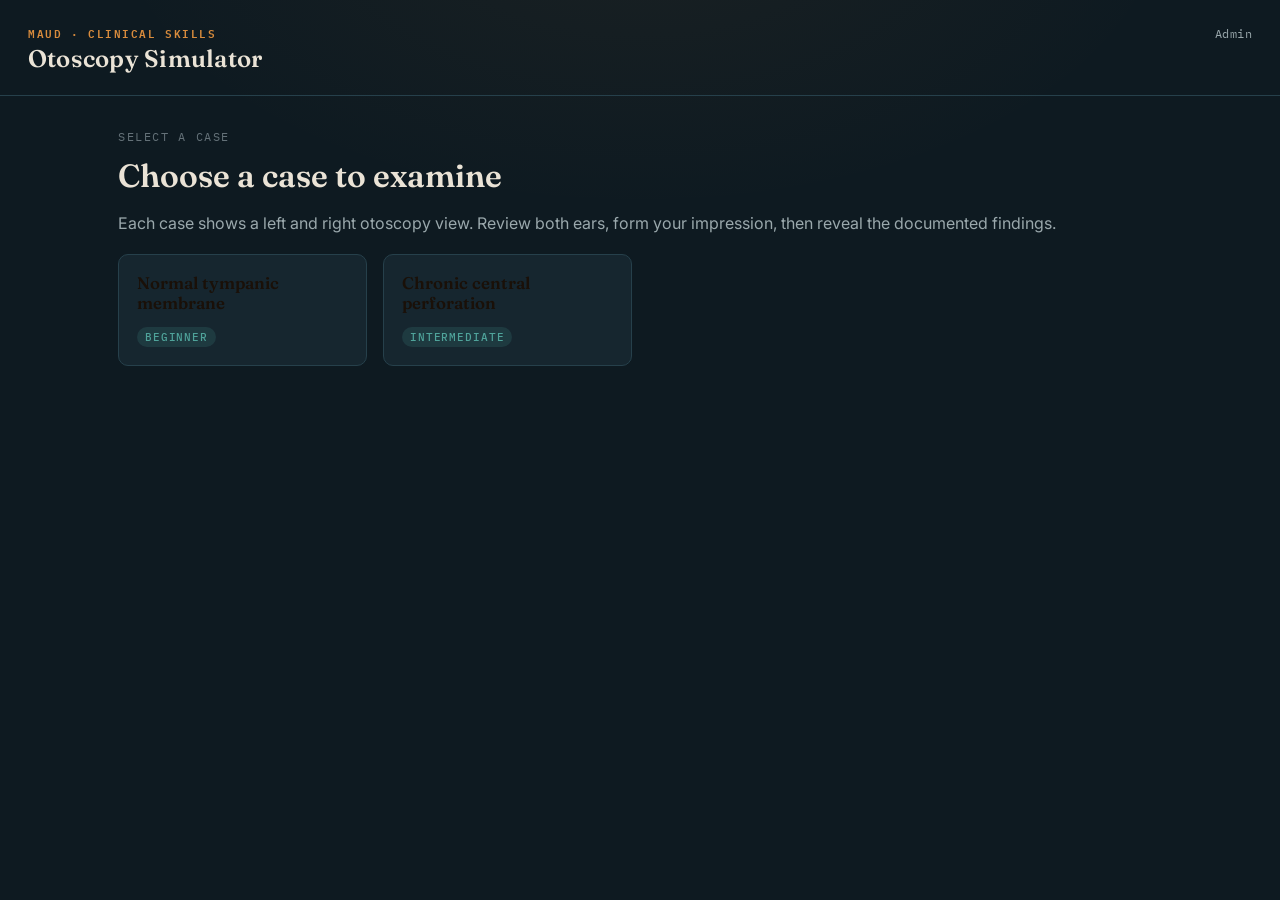
==== index.html @ 801e3e43 "Initial commit of otoscopy project Co-Authored-By: Claude Sonnet 5 <noreply@anthropic.com>" ====
<!DOCTYPE html>
<html lang="en">
<head>
  <meta charset="UTF-8" />
  <meta name="viewport" content="width=device-width, initial-scale=1.0" />
  <title>Otoscopy Simulator</title>
  <link rel="stylesheet" href="css/style.css" />
</head>
<body>
  <div class="topbar">
    <div class="brand">
      <span class="brand-eyebrow">MAud &middot; Clinical Skills</span>
      Otoscopy Simulator
    </div>
    <nav>
      <a href="admin.html">Admin</a>
    </nav>
  </div>

  <div class="page">

    <!-- Case picker -->
    <section id="picker-view">
      <p class="section-label">Select a case</p>
      <h1>Choose a case to examine</h1>
      <p>Each case shows a left and right otoscopy view. Review both ears, form your impression, then reveal the documented findings.</p>
      <div class="case-grid" id="case-grid"></div>
    </section>

    <!-- Case view -->
    <section id="case-view" class="hidden">
      <p class="section-label">Case</p>
      <h1 id="case-title"></h1>
      <p id="case-description"></p>

      <div class="scope-pair">
        <div class="scope-unit">
          <div class="scope-ear-label">Left ear</div>
          <div class="scope-frame">
            <img id="left-img" alt="Left ear otoscopy view" />
          </div>
        </div>
        <div class="scope-unit">
          <div class="scope-ear-label">Right ear</div>
          <div class="scope-frame">
            <img id="right-img" alt="Right ear otoscopy view" />
          </div>
        </div>
      </div>

      <button id="reveal-btn" class="reveal-btn">Reveal findings</button>

      <div id="findings" class="findings hidden">
        <h2>Findings</h2>
        <p id="findings-text"></p>
      </div>

      <div class="share-box">
        <input id="share-url" type="text" readonly />
        <button id="copy-share-btn" class="secondary">Copy link</button>
      </div>
      <div class="status-line ok" id="share-status"></div>

      <p style="margin-top: 28px;"><a href="index.html">&larr; Back to case list</a></p>
    </section>

  </div>

  <script src="js/api.js"></script>
  <script src="js/viewer.js"></script>
</body>
</html>
---- css/style.css ----
/* =========================================================
   Otoscopy Simulator — design tokens
   Palette: dim exam-room navy + otoscope-light amber
   Display: Fraunces (case titles) / Body: Inter / Utility: IBM Plex Mono (tags, ids)
   Signature element: circular "scope view" frame with light-ring vignette,
   used for both the case viewer and the library thumbnails.
   ========================================================= */

@import url('https://fonts.googleapis.com/css2?family=Fraunces:opsz,wght@9..144,400;9..144,600&family=Inter:wght@400;500;600&family=IBM+Plex+Mono:wght@400;500&display=swap');

:root {
  --bg-deep: #0e1a21;
  --bg-panel: #16262f;
  --bg-panel-raised: #1c2f39;
  --line: #26404b;

  --amber: #d98c3d;
  --amber-dim: #8c5a24;
  --amber-soft: rgba(217, 140, 61, 0.16);

  --teal: #4fa39a;
  --teal-soft: rgba(79, 163, 154, 0.16);

  --path: #c4553d;
  --path-soft: rgba(196, 85, 61, 0.16);

  --text: #eae3d6;
  --text-dim: #9aa8ac;
  --text-faint: #647178;

  --radius: 10px;
  --font-display: 'Fraunces', serif;
  --font-body: 'Inter', system-ui, sans-serif;
  --font-mono: 'IBM Plex Mono', monospace;
}

* { box-sizing: border-box; }
.hidden { display: none !important; }

html, body {
  margin: 0;
  padding: 0;
  background: var(--bg-deep);
  color: var(--text);
  font-family: var(--font-body);
  min-height: 100vh;
}

body {
  background-image:
    radial-gradient(ellipse 900px 500px at 50% -10%, rgba(217,140,61,0.06), transparent 60%);
}

a { color: var(--amber); }

/* ---------- top bar ---------- */
.topbar {
  display: flex;
  align-items: baseline;
  justify-content: space-between;
  padding: 22px 28px;
  border-bottom: 1px solid var(--line);
}

.brand {
  font-family: var(--font-display);
  font-weight: 600;
  font-size: 1.5rem;
  letter-spacing: 0.01em;
}

.brand-eyebrow {
  font-family: var(--font-mono);
  font-size: 0.7rem;
  text-transform: uppercase;
  letter-spacing: 0.14em;
  color: var(--amber);
  display: block;
  margin-bottom: 2px;
}

.topbar nav a {
  font-family: var(--font-mono);
  font-size: 0.78rem;
  text-decoration: none;
  color: var(--text-dim);
  margin-left: 20px;
  letter-spacing: 0.03em;
}
.topbar nav a:hover { color: var(--amber); }

/* ---------- layout ---------- */
.page {
  max-width: 1100px;
  margin: 0 auto;
  padding: 32px 28px 80px;
}

.section-label {
  font-family: var(--font-mono);
  font-size: 0.72rem;
  text-transform: uppercase;
  letter-spacing: 0.14em;
  color: var(--text-faint);
  margin: 0 0 10px;
}

h1, h2, h3 {
  font-family: var(--font-display);
  font-weight: 600;
  margin: 0 0 8px;
}

h1 { font-size: 2rem; }
h2 { font-size: 1.4rem; }

p { color: var(--text-dim); line-height: 1.55; }

/* ---------- case picker ---------- */
.case-grid {
  display: grid;
  grid-template-columns: repeat(auto-fill, minmax(240px, 1fr));
  gap: 16px;
  margin-top: 18px;
}

.case-card {
  background: var(--bg-panel);
  border: 1px solid var(--line);
  border-radius: var(--radius);
  padding: 18px;
  cursor: pointer;
  transition: border-color 0.15s ease, transform 0.15s ease;
  text-align: left;
}
.case-card:hover {
  border-color: var(--amber-dim);
  transform: translateY(-2px);
}
.case-card h3 { font-size: 1.05rem; margin-bottom: 6px; }
.case-card .diff {
  display: inline-block;
  font-family: var(--font-mono);
  font-size: 0.68rem;
  text-transform: uppercase;
  letter-spacing: 0.08em;
  color: var(--teal);
  background: var(--teal-soft);
  padding: 3px 8px;
  border-radius: 20px;
  margin-top: 8px;
}

/* ---------- scope view (signature element) ---------- */
.scope-pair {
  display: flex;
  gap: 40px;
  justify-content: center;
  flex-wrap: wrap;
  margin: 36px 0 12px;
}

.scope-unit { text-align: center; }

.scope-ear-label {
  font-family: var(--font-mono);
  font-size: 0.75rem;
  text-transform: uppercase;
  letter-spacing: 0.12em;
  color: var(--text-dim);
  margin-bottom: 12px;
}

.scope-frame {
  width: 280px;
  height: 280px;
  border-radius: 50%;
  position: relative;
  background: #000;
  box-shadow:
    0 0 0 2px var(--bg-deep),
    0 0 0 4px var(--amber-dim),
    0 0 40px 6px rgba(217, 140, 61, 0.18),
    inset 0 0 60px 10px rgba(0,0,0,0.85);
  overflow: hidden;
}

.scope-frame img {
  width: 100%;
  height: 100%;
  object-fit: cover;
  display: block;
}

.scope-frame::after {
  content: "";
  position: absolute;
  inset: 0;
  border-radius: 50%;
  box-shadow: inset 0 0 70px 20px rgba(0,0,0,0.9);
  pointer-events: none;
}

.scope-frame.thumb {
  width: 84px;
  height: 84px;
  cursor: pointer;
  box-shadow:
    0 0 0 2px var(--bg-deep),
    0 0 0 3px var(--amber-dim),
    inset 0 0 30px 6px rgba(0,0,0,0.85);
}
.scope-frame.thumb.selected {
  box-shadow:
    0 0 0 2px var(--bg-deep),
    0 0 0 3px var(--amber),
    0 0 16px 3px rgba(217,140,61,0.5),
    inset 0 0 30px 6px rgba(0,0,0,0.85);
}

/* ---------- findings panel ---------- */
.findings {
  background: var(--bg-panel);
  border: 1px solid var(--line);
  border-radius: var(--radius);
  padding: 20px 24px;
  margin-top: 28px;
  max-width: 680px;
  margin-left: auto;
  margin-right: auto;
}
.findings.hidden { display: none; }

.reveal-btn {
  display: block;
  margin: 24px auto 0;
}

/* ---------- buttons / forms ---------- */
button, .btn {
  font-family: var(--font-body);
  font-weight: 500;
  font-size: 0.9rem;
  background: var(--amber);
  color: #1a1008;
  border: none;
  padding: 10px 18px;
  border-radius: 8px;
  cursor: pointer;
  transition: filter 0.15s ease;
}
button:hover, .btn:hover { filter: brightness(1.08); }
button.secondary {
  background: transparent;
  color: var(--text);
  border: 1px solid var(--line);
}
button.secondary:hover { border-color: var(--amber-dim); }
button:disabled { opacity: 0.5; cursor: not-allowed; }

input[type="text"], input[type="password"], input[type="file"], textarea, select {
  font-family: var(--font-body);
  background: var(--bg-panel-raised);
  border: 1px solid var(--line);
  color: var(--text);
  padding: 9px 12px;
  border-radius: 8px;
  width: 100%;
  font-size: 0.9rem;
}
textarea { resize: vertical; min-height: 70px; }
label {
  font-family: var(--font-mono);
  font-size: 0.72rem;
  text-transform: uppercase;
  letter-spacing: 0.08em;
  color: var(--text-faint);
  display: block;
  margin: 16px 0 6px;
}
label:first-child { margin-top: 0; }

/* ---------- tags ---------- */
.tag-chip {
  display: inline-flex;
  align-items: center;
  gap: 4px;
  font-family: var(--font-mono);
  font-size: 0.72rem;
  background: var(--teal-soft);
  color: var(--teal);
  padding: 4px 10px;
  border-radius: 20px;
  margin: 3px 4px 3px 0;
  cursor: pointer;
  border: 1px solid transparent;
  user-select: none;
}
.tag-chip::before { content: "#"; opacity: 0.7; }
.tag-chip.active {
  background: var(--amber-soft);
  color: var(--amber);
  border-color: var(--amber-dim);
}
.tag-chip.path { background: var(--path-soft); color: var(--path); }

/* ---------- admin ---------- */
.admin-panel {
  background: var(--bg-panel);
  border: 1px solid var(--line);
  border-radius: var(--radius);
  padding: 24px;
  margin-top: 20px;
}

.gate {
  max-width: 360px;
  margin: 80px auto;
  text-align: center;
}

.two-col {
  display: grid;
  grid-template-columns: 1fr 1fr;
  gap: 28px;
}
@media (max-width: 720px) {
  .two-col { grid-template-columns: 1fr; }
  .scope-frame { width: 220px; height: 220px; }
}

.library-picker {
  display: flex;
  flex-wrap: wrap;
  gap: 12px;
  margin-top: 12px;
  max-height: 300px;
  overflow-y: auto;
  padding: 10px;
  background: var(--bg-deep);
  border-radius: 8px;
  border: 1px solid var(--line);
}
.library-picker-empty {
  color: var(--text-faint);
  font-size: 0.85rem;
  padding: 20px;
}

.upload-toggle {
  display: flex;
  gap: 8px;
  margin-bottom: 10px;
}
.upload-toggle button { flex: 1; background: var(--bg-panel-raised); color: var(--text-dim); }
.upload-toggle button.active { background: var(--amber); color: #1a1008; }

.share-box {
  display: flex;
  gap: 8px;
  margin-top: 10px;
}
.share-box input { flex: 1; }

.status-line {
  font-family: var(--font-mono);
  font-size: 0.8rem;
  margin-top: 12px;
  min-height: 1.2em;
}
.status-line.ok { color: var(--teal); }
.status-line.err { color: var(--path); }

.case-list-admin {
  margin-top: 20px;
}
.case-row {
  display: flex;
  justify-content: space-between;
  align-items: center;
  padding: 12px 4px;
  border-bottom: 1px solid var(--line);
  font-size: 0.9rem;
}
.case-row .id { font-family: var(--font-mono); color: var(--text-faint); font-size: 0.75rem; }
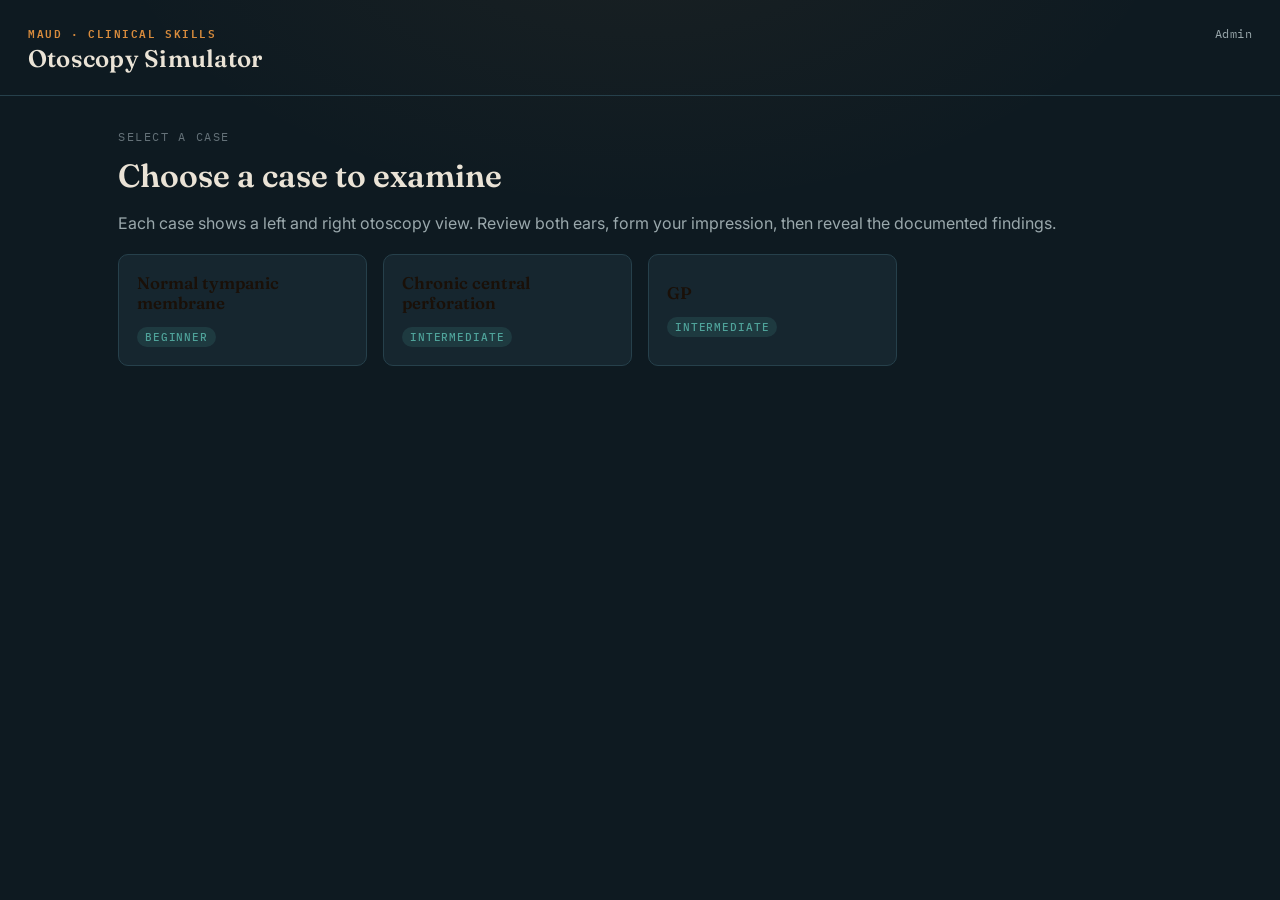
==== commit 474d77db: "Fix stale case cache, optional findings, ear orientation, admin edit/delete - Cache-bust data file f" ====
--- a/index.html
+++ b/index.html
@@ -35,15 +35,15 @@
 
       <div class="scope-pair">
         <div class="scope-unit">
+          <div class="scope-ear-label">Right ear</div>
+          <div class="scope-frame">
+            <img id="right-img" alt="Right ear otoscopy view" />
+          </div>
+        </div>
+        <div class="scope-unit">
           <div class="scope-ear-label">Left ear</div>
           <div class="scope-frame">
             <img id="left-img" alt="Left ear otoscopy view" />
-          </div>
-        </div>
-        <div class="scope-unit">
-          <div class="scope-ear-label">Right ear</div>
-          <div class="scope-frame">
-            <img id="right-img" alt="Right ear otoscopy view" />
           </div>
         </div>
       </div>
--- a/css/style.css
+++ b/css/style.css
@@ -383,3 +383,24 @@
   font-size: 0.9rem;
 }
 .case-row .id { font-family: var(--font-mono); color: var(--text-faint); font-size: 0.75rem; }
+.case-row-actions { display: flex; gap: 8px; }
+.case-row-actions button { font-size: 0.8rem; padding: 6px 10px; }
+
+.library-manage-item {
+  display: flex;
+  flex-direction: column;
+  align-items: center;
+  gap: 6px;
+}
+.library-manage-item .tags {
+  font-family: var(--font-mono);
+  color: var(--text-faint);
+  font-size: 0.7rem;
+  max-width: 84px;
+  text-align: center;
+  overflow-wrap: break-word;
+}
+.library-manage-item button.delete-btn {
+  font-size: 0.75rem;
+  padding: 4px 8px;
+}
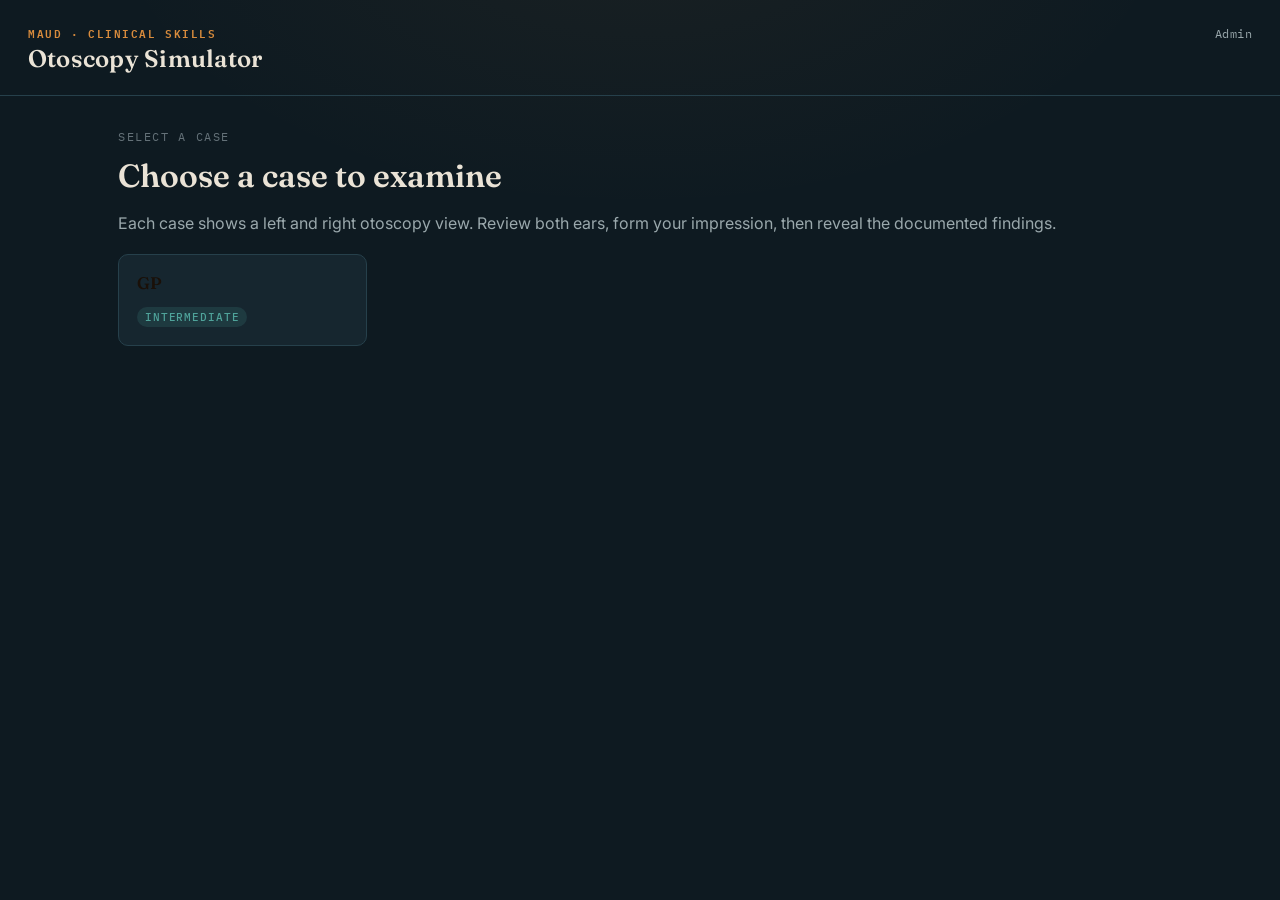
==== commit 43c4ca61: "Auto-recover from stale admin password, version JS assets - On a 401 from the Worker, clear the stal" ====
--- a/index.html
+++ b/index.html
@@ -66,7 +66,8 @@
 
   </div>
 
-  <script src="js/api.js"></script>
-  <script src="js/viewer.js"></script>
+  <!-- bump ?v= on js/ changes — GitHub Pages' CDN caches these independent of the browser -->
+  <script src="js/api.js?v=2"></script>
+  <script src="js/viewer.js?v=2"></script>
 </body>
 </html>
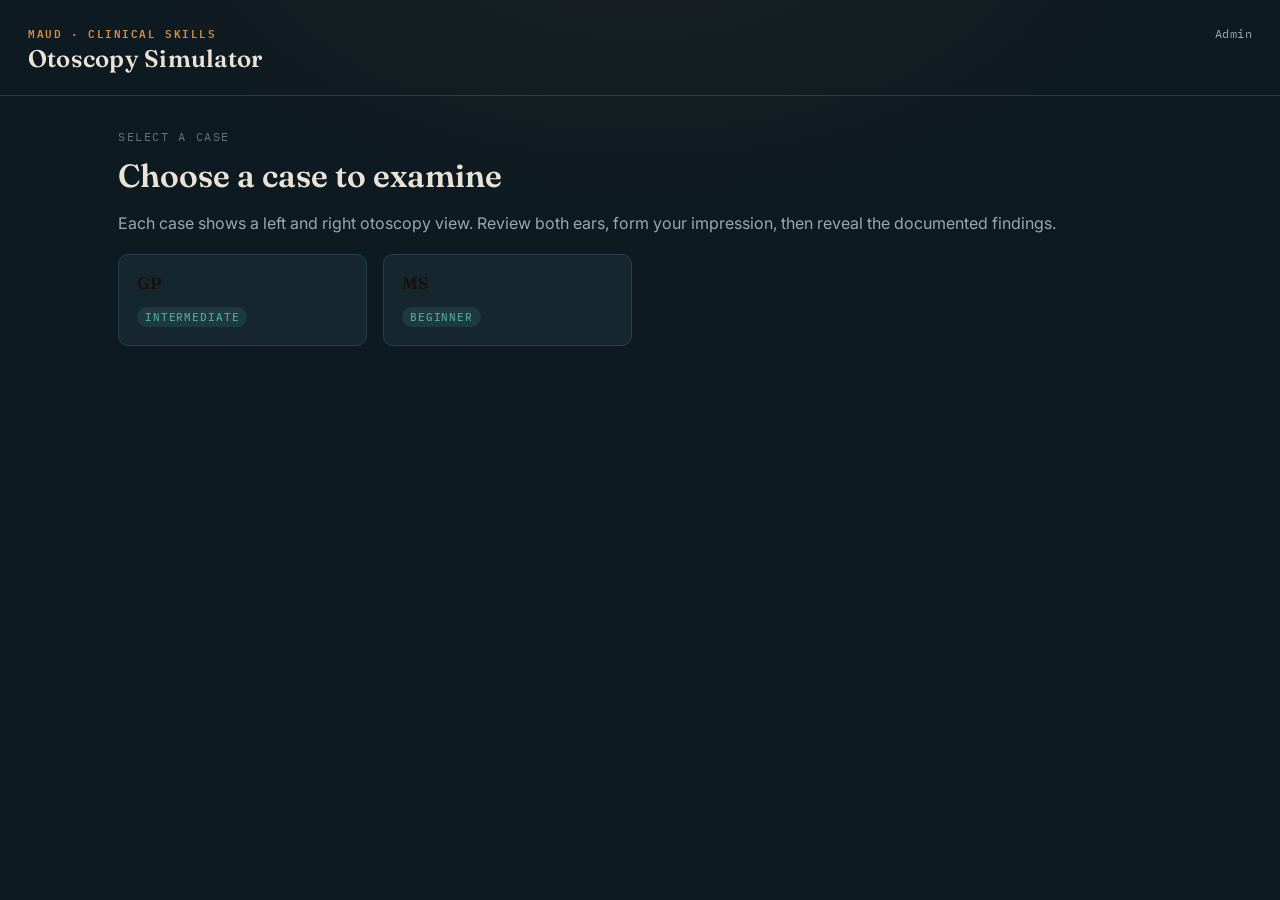
==== commit 97f8a3e5: "Add favicon to index and admin pages Co-Authored-By: Claude Sonnet 5 <noreply@anthropic.com> Claude-" ====
--- a/index.html
+++ b/index.html
@@ -4,6 +4,7 @@
   <meta charset="UTF-8" />
   <meta name="viewport" content="width=device-width, initial-scale=1.0" />
   <title>Otoscopy Simulator</title>
+  <link rel="icon" type="image/png" href="favicon/favicon.png" />
   <link rel="stylesheet" href="css/style.css" />
 </head>
 <body>
@@ -36,15 +37,40 @@
       <div class="scope-pair">
         <div class="scope-unit">
           <div class="scope-ear-label">Right ear</div>
-          <div class="scope-frame">
-            <img id="right-img" alt="Right ear otoscopy view" />
+          <div class="scope-with-guide">
+            <div class="scope-frame" id="right-scope-frame">
+              <img id="right-img" alt="Right ear otoscopy view" />
+            </div>
           </div>
+          <button class="guide-toggle-btn" id="right-guide-toggle" type="button">Show landmarks</button>
         </div>
         <div class="scope-unit">
           <div class="scope-ear-label">Left ear</div>
-          <div class="scope-frame">
-            <img id="left-img" alt="Left ear otoscopy view" />
+          <div class="scope-with-guide">
+            <div class="scope-frame" id="left-scope-frame">
+              <img id="left-img" alt="Left ear otoscopy view" />
+            </div>
           </div>
+          <button class="guide-toggle-btn" id="left-guide-toggle" type="button">Show landmarks</button>
+        </div>
+      </div>
+
+      <div class="scope-guide-panel" id="right-guide-panel">
+        <div class="guide-panel-bar" id="right-guide-bar">
+          <span>Right ear landmarks</span>
+          <button class="guide-close-btn" id="right-guide-close" type="button" aria-label="Close">&times;</button>
+        </div>
+        <div class="guide-panel-body">
+          <img src="images/right ear TM for labelled - crop.png" alt="Right ear landmark guide" />
+        </div>
+      </div>
+      <div class="scope-guide-panel" id="left-guide-panel">
+        <div class="guide-panel-bar" id="left-guide-bar">
+          <span>Left ear landmarks</span>
+          <button class="guide-close-btn" id="left-guide-close" type="button" aria-label="Close">&times;</button>
+        </div>
+        <div class="guide-panel-body">
+          <img src="images/left ear TM for labelled - crop.png" alt="Left ear landmark guide" />
         </div>
       </div>
 
--- a/css/style.css
+++ b/css/style.css
@@ -218,6 +218,100 @@
     inset 0 0 30px 6px rgba(0,0,0,0.85);
 }
 
+.scope-with-guide {
+  display: flex;
+  align-items: center;
+}
+
+.guide-toggle-btn {
+  font-family: var(--font-body);
+  font-weight: 500;
+  font-size: 0.78rem;
+  background: transparent;
+  color: var(--text-dim);
+  border: 1px solid var(--line);
+  padding: 6px 14px;
+  border-radius: 8px;
+  cursor: pointer;
+  margin-top: 12px;
+  transition: border-color 0.15s ease, color 0.15s ease;
+}
+.guide-toggle-btn:hover { border-color: var(--amber-dim); color: var(--text); }
+
+/* Floats as a freely draggable window (position set via JS on open / drag),
+   independent of page scroll and flex layout, so it can be moved and
+   resized large enough for the labelled text to be readable. */
+.scope-guide-panel {
+  position: fixed;
+  z-index: 50;
+  display: flex;
+  flex-direction: column;
+  width: 420px;
+  height: 440px;
+  min-width: 200px;
+  min-height: 180px;
+  max-width: min(720px, 92vw);
+  max-height: min(760px, 92vh);
+  border-radius: var(--radius);
+  background: var(--bg-panel);
+  border: 1px solid var(--line);
+  box-shadow: 0 16px 40px rgba(0,0,0,0.55);
+  overflow: hidden;
+  resize: both;
+  opacity: 0;
+  visibility: hidden;
+  pointer-events: none;
+  transition: opacity 0.2s ease, visibility 0.2s;
+}
+.scope-guide-panel.open {
+  opacity: 1;
+  visibility: visible;
+  pointer-events: auto;
+}
+
+.guide-panel-bar {
+  display: flex;
+  align-items: center;
+  justify-content: space-between;
+  gap: 8px;
+  padding: 8px 8px 8px 14px;
+  background: var(--bg-panel-raised);
+  border-bottom: 1px solid var(--line);
+  font-family: var(--font-mono);
+  font-size: 0.72rem;
+  text-transform: uppercase;
+  letter-spacing: 0.1em;
+  color: var(--text-dim);
+  cursor: move;
+  user-select: none;
+  flex-shrink: 0;
+}
+
+.guide-close-btn {
+  background: transparent;
+  border: none;
+  color: var(--text-dim);
+  font-size: 1.1rem;
+  line-height: 1;
+  padding: 2px 8px;
+  cursor: pointer;
+  border-radius: 6px;
+}
+.guide-close-btn:hover { color: var(--text); background: rgba(255,255,255,0.06); }
+
+.guide-panel-body {
+  flex: 1;
+  min-height: 0;
+  overflow: auto;
+  background: #000;
+}
+.guide-panel-body img {
+  width: 100%;
+  height: 100%;
+  object-fit: contain;
+  display: block;
+}
+
 /* ---------- findings panel ---------- */
 .findings {
   background: var(--bg-panel);
